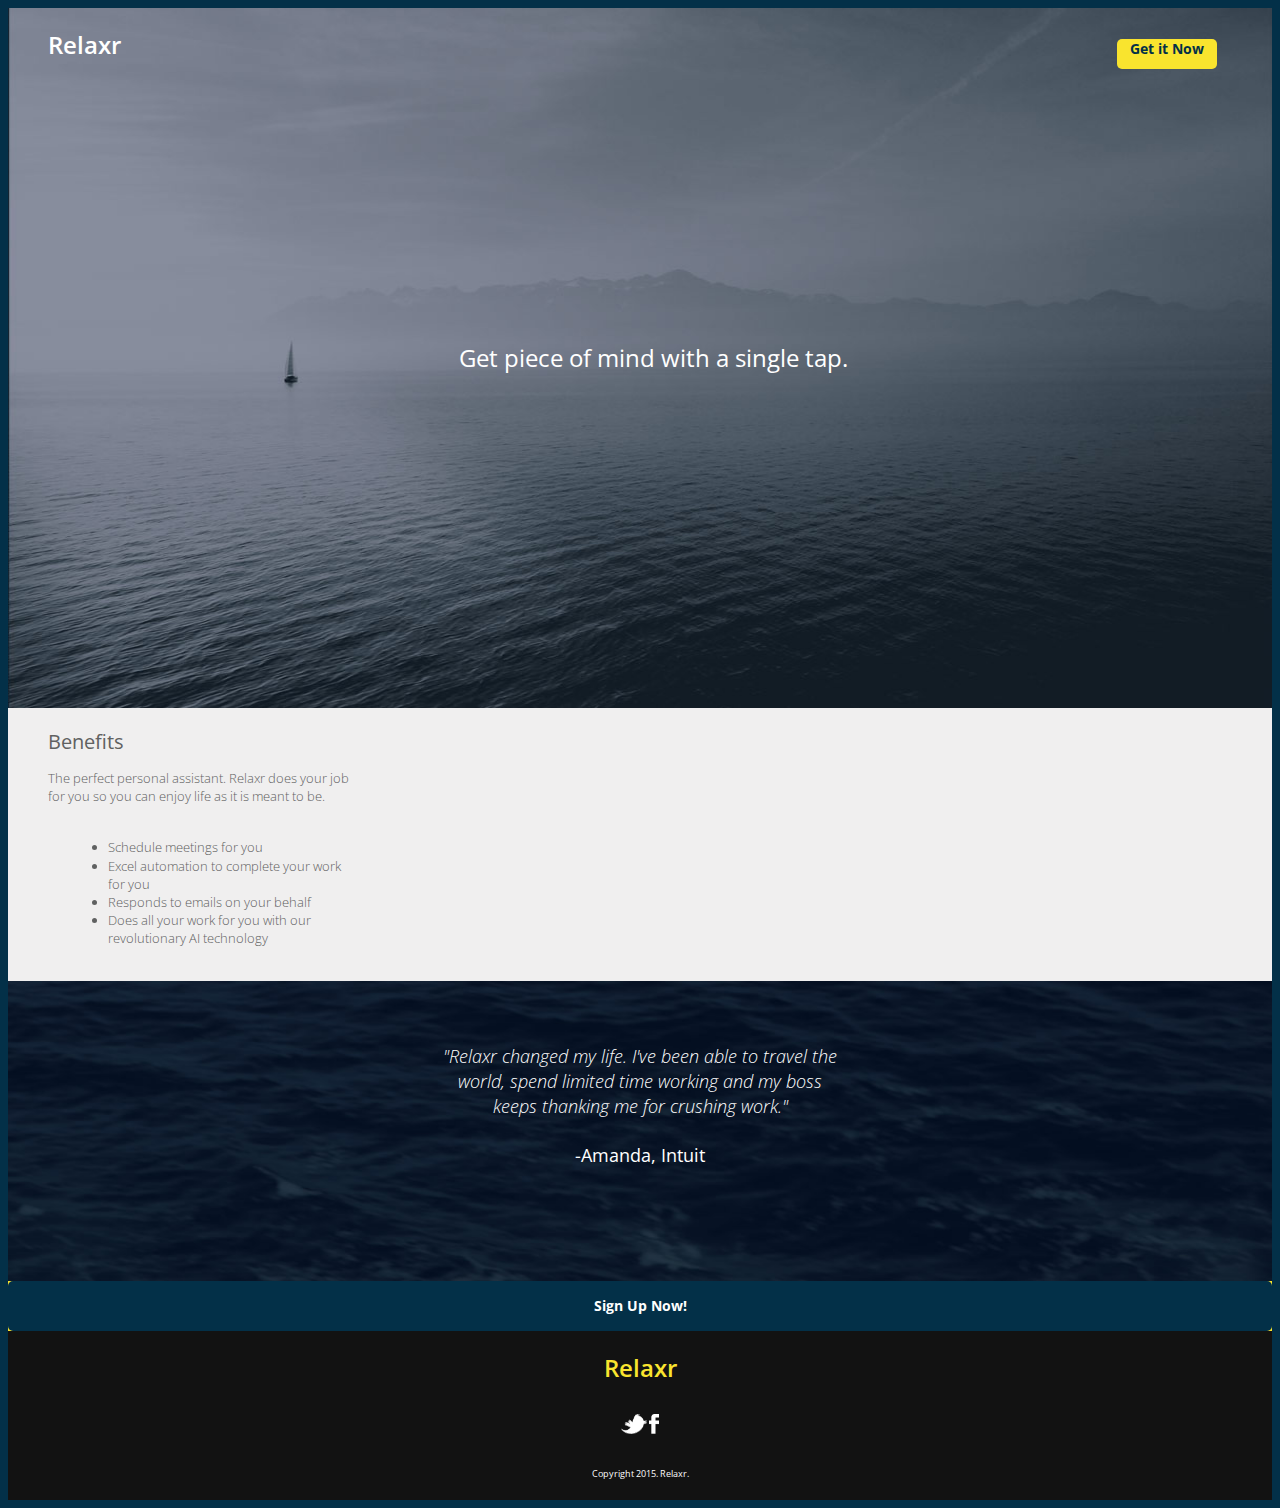
==== index.html @ a8a95584 "Rename .html to index from Relaxr" ====
<!DOCTYPE html>
<html lang="en">

	<head>
    	<meta charset="utf-8">

		<title>Relaxr</title>

		<link rel="stylesheet" href="Normalize.css">
		<link href='https://fonts.googleapis.com/css?family=Open+Sans:400,300italic,600,700,300,800' rel='stylesheet' type='text/css'>
		<link rel="stylesheet" href="RelaxrStyles.css">
	</head>

	<body>
		<div id="container">

			<header>
				<h1>Relaxr</h1>
				<h2>Get piece of mind with a single tap.</h2>
					<div class="button">
						<h5>Get it Now</h5>
					</div>
			</header>

			<section id="benefits">
				<h3>Benefits</h3>
				<p> The perfect personal assistant. Relaxr does your job for you so you can enjoy life as it is meant to be. </p>	
				<ul>
					<li>Schedule meetings for you</li>
					<li>Excel automation to complete your work for you</li>
					<li>Responds to emails on your behalf</li>
					<li>Does all your work for you with our revolutionary AI technology</li>
				</ul>
			</section>

			<section id="quotation">
				<p>"Relaxr changed my life. I've been able to travel the world, spend limited time working and my boss keeps thanking me for crushing work."</p>
				<h4> -Amanda, Intuit </h4>
			</section>

			<div id="cta-div">
				<div class="button">
					<h5> Sign Up Now! </h5>
				</div>
			</div>

			<footer>
				<h1>Relaxr</h1>
				<div class="social-media">
					<img src="starter_code/images/twitter.png" alt="Broke">
					<img src="starter_code/images/facebook.png" alt="Broke">
				</div>
				<p> Copyright 2015. Relaxr. </p>
			</footer>

		</div><!-- #container -->
	</body>
</html>
---- RelaxrStyles.css ----
/*
Project Name: Relaxr Landing Page
Client: Relaxer
Author: Alice Kassinger
Developer @GA in NYC
*/

/* 
24px = 2.4rem = h1, weight: 800
24px = 2.4rem = h2, weight: 400
20px = 2rem = h3, weight: 400
18px = 1.8rem = h4, weight: 300italic
14px = 1.4rem = h5, weight: 800
13px = 1.3rem = p, weight: 400
12px = 1.2rem = p, weight: 400
9 px = .9rem = p, weight: 400

"Relaxr" - Extra bold, 24px 
"Get piece of mind with a single tap" - Regular, 24px 
"Get it Now" - Extra bold, 14px. 5px border radius 
"Benefits" - Regular, 20px 
"The perfect personal assistant. Relaxr does your job for you so you can enjoy life as it is meant to be." - Light, 13px 
"...List..." - Light, 13px

"“Quotation words”" - Light Italic, 18px 
"- Amanda, Intuit " - regular, 18px

"Sign Up Now!" - extra bold, 12px, 5px border radius

Relaxr - extra bold, 24px 
"Copyright 2015. Relaxr." - 9px, regular */

/******************************************
/* SETUP
/*******************************************/

/* Box Model Hack */
* {
     -moz-box-sizing: border-box; /* Firexfox */
     -webkit-box-sizing: border-box; /* Safari/Chrome/iOS/Android */
     box-sizing: border-box; /* IE */
}

/* Clear fix hack */
.clearfix:after {
     content: ".";
     display: block;
     clear: both;
     visibility: hidden;
     line-height: 0;
     height: 0;
}

.clear {
  clear: both;
}

.alignright {
  float: right;
  padding: 0 0 10px 10px; /* note the padding around a right floated image */
}

.alignleft {
  float: left;
  padding: 0 10px 10px 0; /* note the padding around a left floated image */
}

/******************************************
/* BASE STYLES
/*******************************************/

html {
  font-size: 62.5%;
  font-family:'Open Sans', sans-serif;
  text-align: center;
}

body {
  color: #FFF;
  line-height: 1.4;
  background: #033048;
}


/******************************************
/* LAYOUT
/*******************************************/

/* Center the container */
#container {
  width: 100%;
  margin: 0 auto;
  padding: 0;
  height: 100%;
}

header {
  background: url(starter_code/images/header_bg.jpg) no-repeat center top rgb(134,141,157);
      background-size: 100% 100%;
  margin: 0 auto;
  display: table;
  width: 100%;
  height: 70rem;
}

h1 {
  font-size: 2.4rem;
  font-weight: 600;
  margin: 0 auto;
  padding-top: 2rem;
  padding-left: 4rem;
  text-align: left;
}

h2 {
  font-size: 2.4rem;
  font-weight: 400;
  margin: 0 auto;
  vertical-align: middle;
  display: table-cell;
}

/* Why is this button div not centering on the page?!??!?!!?!?!?!?!?!? */
.button {
  border-radius: .5rem;
  background: #f9e42e;
  width: 10rem;
  height: 3rem;
  font-weight: 800;
  color: #033048;
  margin: auto;
}

h5 {
  font-size: 1.4rem;
  margin: auto;
}

#benefits {
  height: 100%;
  color: #606161;
  font-size: 1.3rem;
  font-weight: 300;
  background-color: #f0efef;
  width: 100%;
  text-align: left;
  padding-left: 4rem;
  padding-bottom: 2rem;
}

#benefits p {
  width: 32rem;
}

h3 {
  font-weight: 400;
  font-size: 2rem;
  margin: 0 auto;
  padding-top: 2rem;
}

ul {
  padding-top: 2rem;
  padding-left: 6rem;
  width: 30rem;
}

#quotation {
  background: url(starter_code/images/testimonial_bg.jpg) no-repeat center top rgb(134,141,157);
      background-size: 100% 100%;
  height: 30rem;
  padding-top: 5%;
}

#quotation p {
  font-weight: 300;
  font-style: italic;
  font-size: 1.8rem;
  width: 40rem;
  text-align: center;
  margin: auto;
}

h4 {
  font-weight: 400;
  font-size: 1.8rem;
}

#cta-div {
  background: #f9e42e;
  height: 5em;
  width: 100%;
  margin: auto;
  display: table;
  text-align: center;
  column-width: 10rem;
  column-count: 6;
}

#cta-div>.button {
  background: #033048;
  color: white;
  width: 12rem;
  max-height: 3rem;
  margin: auto;
  display: table-cell;
  vertical-align: middle; 
}

footer {
  background: #121212;
  clear: left;
  font-size: .9rem;
  font-weight: 400;
}

footer>h1 {
  color: #f9e42e;
  margin: 0 auto;
  text-align: center;
  padding: 2rem 0 0 0;
}

footer img {
  height: 2rem;
}

footer p {
  margin: 0 auto;
  padding-bottom: 2rem;
}

/* Why won't this work with "footer img" - then they disappear?! */
.social-media {
  padding: 3rem;
}

/******************************************
/* ADDITIONAL STYLES
/*******************************************/
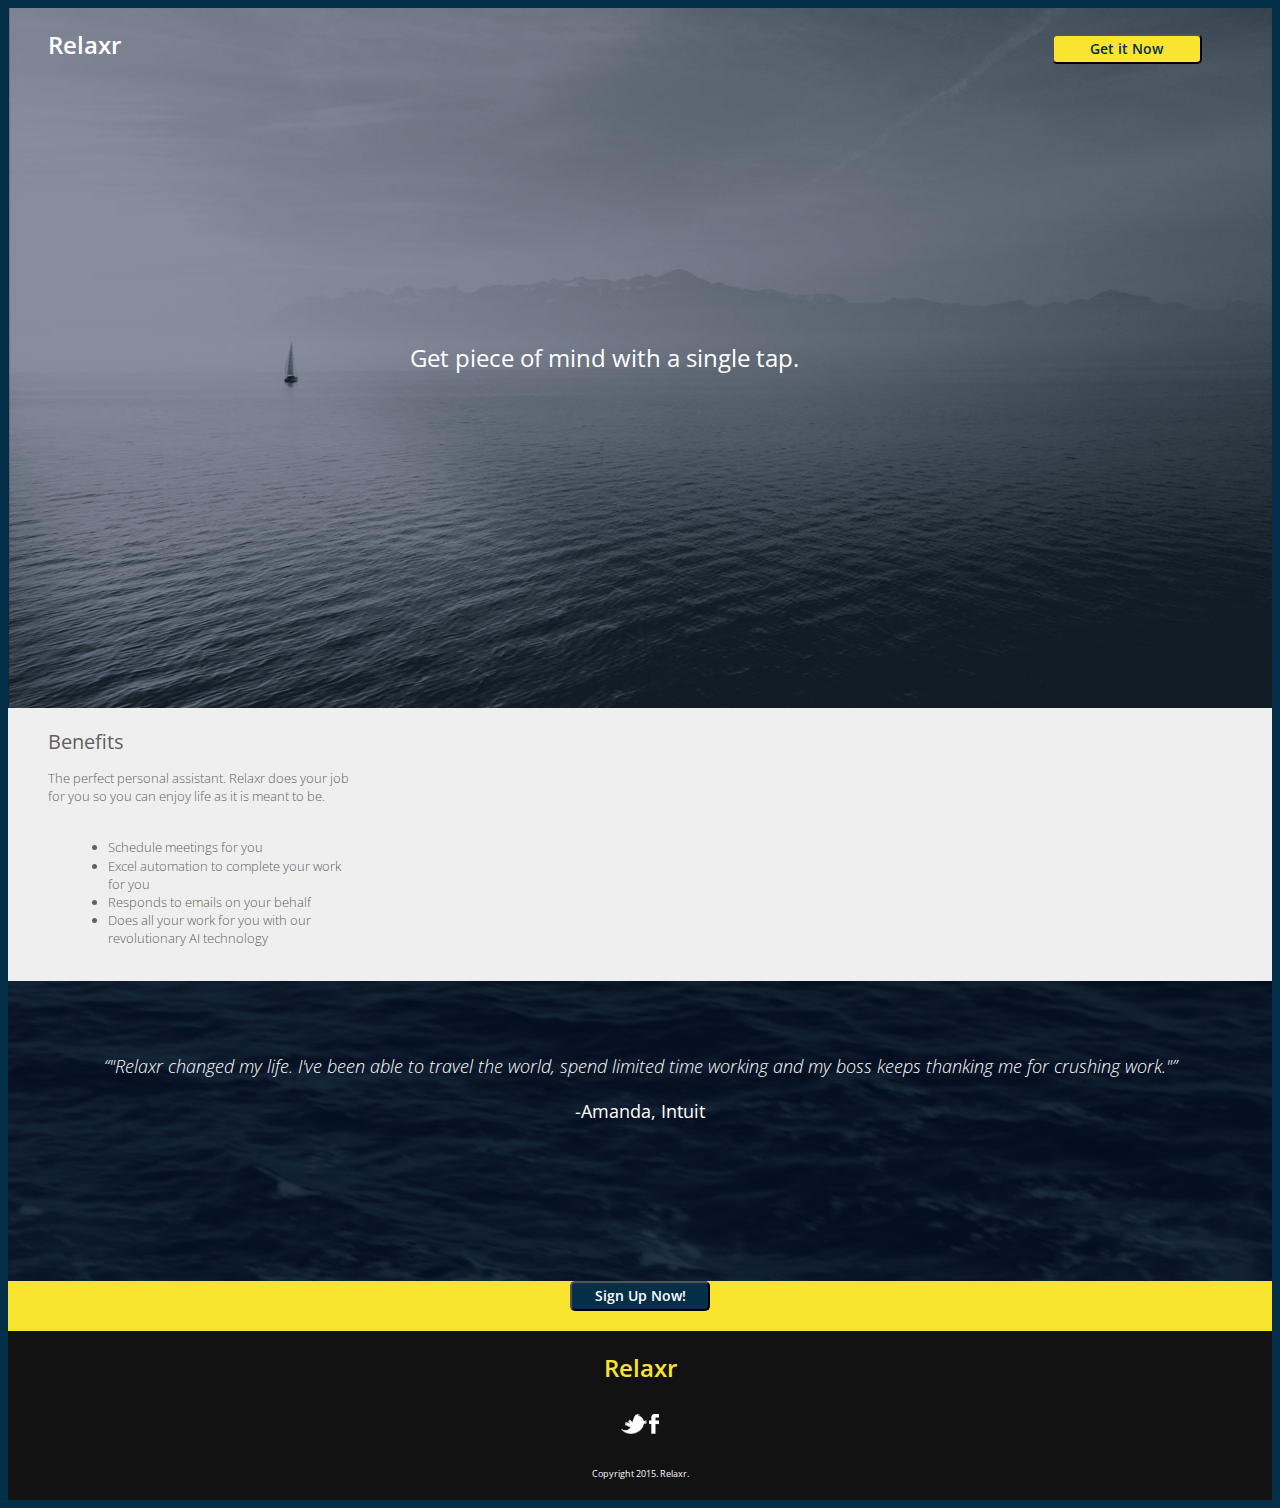
==== commit 216b6b7b: "BlockQuote and Button" ====
--- a/index.html
+++ b/index.html
@@ -17,9 +17,7 @@
 			<header>
 				<h1>Relaxr</h1>
 				<h2>Get piece of mind with a single tap.</h2>
-					<div class="button">
-						<h5>Get it Now</h5>
-					</div>
+					<button> Get it Now </button>
 			</header>
 
 			<section id="benefits">
@@ -34,14 +32,14 @@
 			</section>
 
 			<section id="quotation">
-				<p>"Relaxr changed my life. I've been able to travel the world, spend limited time working and my boss keeps thanking me for crushing work."</p>
-				<h4> -Amanda, Intuit </h4>
+				<blockquote> 
+				<q>"Relaxr changed my life. I've been able to travel the world, spend limited time working and my boss keeps thanking me for crushing work."</q>
+				<footer> -Amanda, Intuit </footer>
+				</blockquote>
 			</section>
 
 			<div id="cta-div">
-				<div class="button">
-					<h5> Sign Up Now! </h5>
-				</div>
+				<button> Sign Up Now! </button>
 			</div>
 
 			<footer>
--- a/RelaxrStyles.css
+++ b/RelaxrStyles.css
@@ -10,14 +10,14 @@
 24px = 2.4rem = h2, weight: 400
 20px = 2rem = h3, weight: 400
 18px = 1.8rem = h4, weight: 300italic
-14px = 1.4rem = h5, weight: 800
+14px = 1.4rem = h5, weight: 600
 13px = 1.3rem = p, weight: 400
 12px = 1.2rem = p, weight: 400
 9 px = .9rem = p, weight: 400
 
 "Relaxr" - Extra bold, 24px 
 "Get piece of mind with a single tap" - Regular, 24px 
-"Get it Now" - Extra bold, 14px. 5px border radius 
+"Get it Now" - Semi bold, 14px. 5px border radius 
 "Benefits" - Regular, 20px 
 "The perfect personal assistant. Relaxr does your job for you so you can enjoy life as it is meant to be." - Light, 13px 
 "...List..." - Light, 13px
@@ -120,20 +120,18 @@
   display: table-cell;
 }
 
+
 /* Why is this button div not centering on the page?!??!?!!?!?!?!?!?!? */
-.button {
+button {
   border-radius: .5rem;
   background: #f9e42e;
-  width: 10rem;
+  width: 15rem;
   height: 3rem;
-  font-weight: 800;
+  font-weight: 600;
   color: #033048;
   margin: auto;
-}
-
-h5 {
   font-size: 1.4rem;
-  margin: auto;
+  font-family:'Open Sans', sans-serif;
 }
 
 #benefits {
@@ -172,7 +170,7 @@
   padding-top: 5%;
 }
 
-#quotation p {
+q {
   font-weight: 300;
   font-style: italic;
   font-size: 1.8rem;
@@ -181,9 +179,11 @@
   margin: auto;
 }
 
-h4 {
+#quotation footer {
   font-weight: 400;
   font-size: 1.8rem;
+  background: none;
+  padding-top: 2rem;
 }
 
 #cta-div {
@@ -192,19 +192,14 @@
   width: 100%;
   margin: auto;
   display: table;
-  text-align: center;
-  column-width: 10rem;
-  column-count: 6;
-}
-
-#cta-div>.button {
+}
+
+#cta-div>button {
   background: #033048;
   color: white;
-  width: 12rem;
-  max-height: 3rem;
-  margin: auto;
-  display: table-cell;
-  vertical-align: middle; 
+  width: 14rem;
+  height: 3rem;
+  margin: auto;
 }
 
 footer {
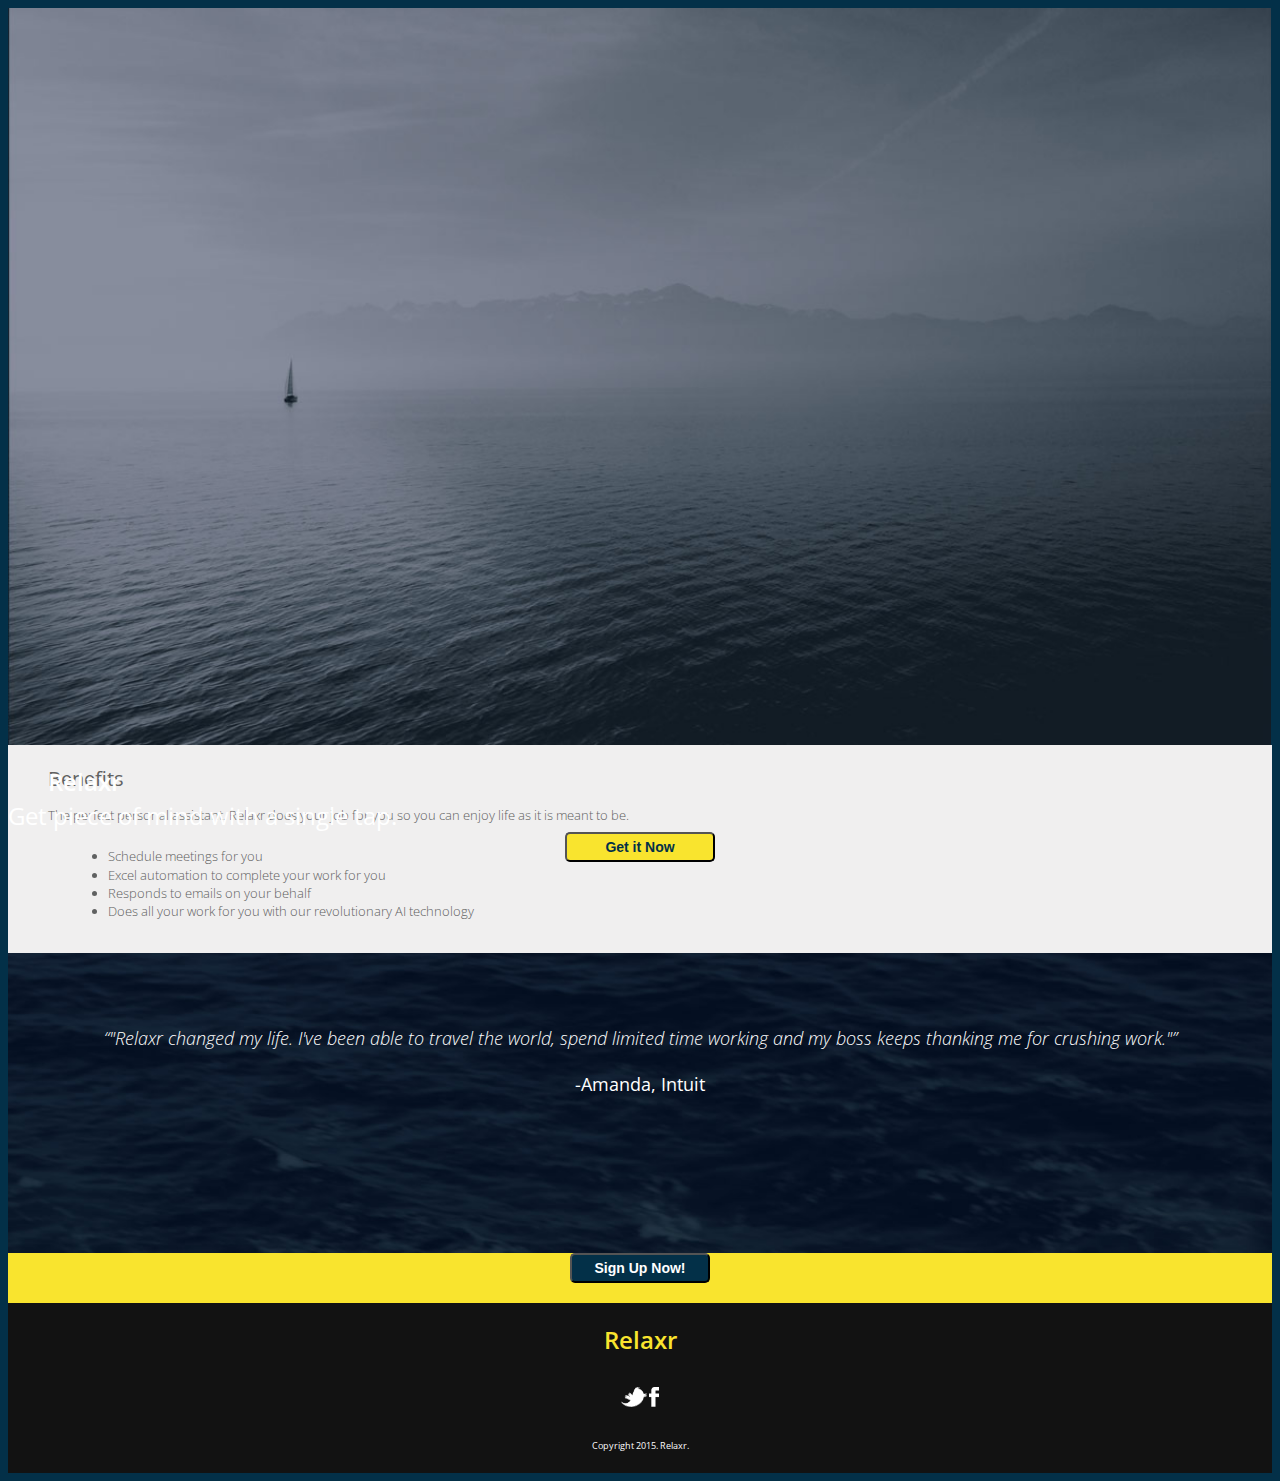
==== commit f4acdb04: "formatting" ====
--- a/index.html
+++ b/index.html
@@ -17,7 +17,7 @@
 			<header>
 				<h1>Relaxr</h1>
 				<h2>Get piece of mind with a single tap.</h2>
-					<button> Get it Now </button>
+				<button> Get it Now </button>
 			</header>
 
 			<section id="benefits">
--- a/RelaxrStyles.css
+++ b/RelaxrStyles.css
@@ -6,6 +6,7 @@
 */
 
 /* 
+THIS IS HOW I DID IT BEFORE -- TO DO: USE CLASS DECORATERS INSTEAD;
 24px = 2.4rem = h1, weight: 800
 24px = 2.4rem = h2, weight: 400
 20px = 2rem = h3, weight: 400
@@ -95,12 +96,13 @@
 }
 
 header {
-  background: url(starter_code/images/header_bg.jpg) no-repeat center top rgb(134,141,157);
-      background-size: 100% 100%;
-  margin: 0 auto;
-  display: table;
-  width: 100%;
-  height: 70rem;
+  background: url(starter_code/images/header_bg.jpg);
+  background-size: contain;
+  background-repeat: no-repeat;
+  margin: 0 auto;
+  padding-top: 58.33%;
+  height: 0;
+  position: relative;
 }
 
 h1 {
@@ -131,7 +133,6 @@
   color: #033048;
   margin: auto;
   font-size: 1.4rem;
-  font-family:'Open Sans', sans-serif;
 }
 
 #benefits {
@@ -146,10 +147,6 @@
   padding-bottom: 2rem;
 }
 
-#benefits p {
-  width: 32rem;
-}
-
 h3 {
   font-weight: 400;
   font-size: 2rem;
@@ -158,9 +155,8 @@
 }
 
 ul {
-  padding-top: 2rem;
+  padding-top: 1rem;
   padding-left: 6rem;
-  width: 30rem;
 }
 
 #quotation {
